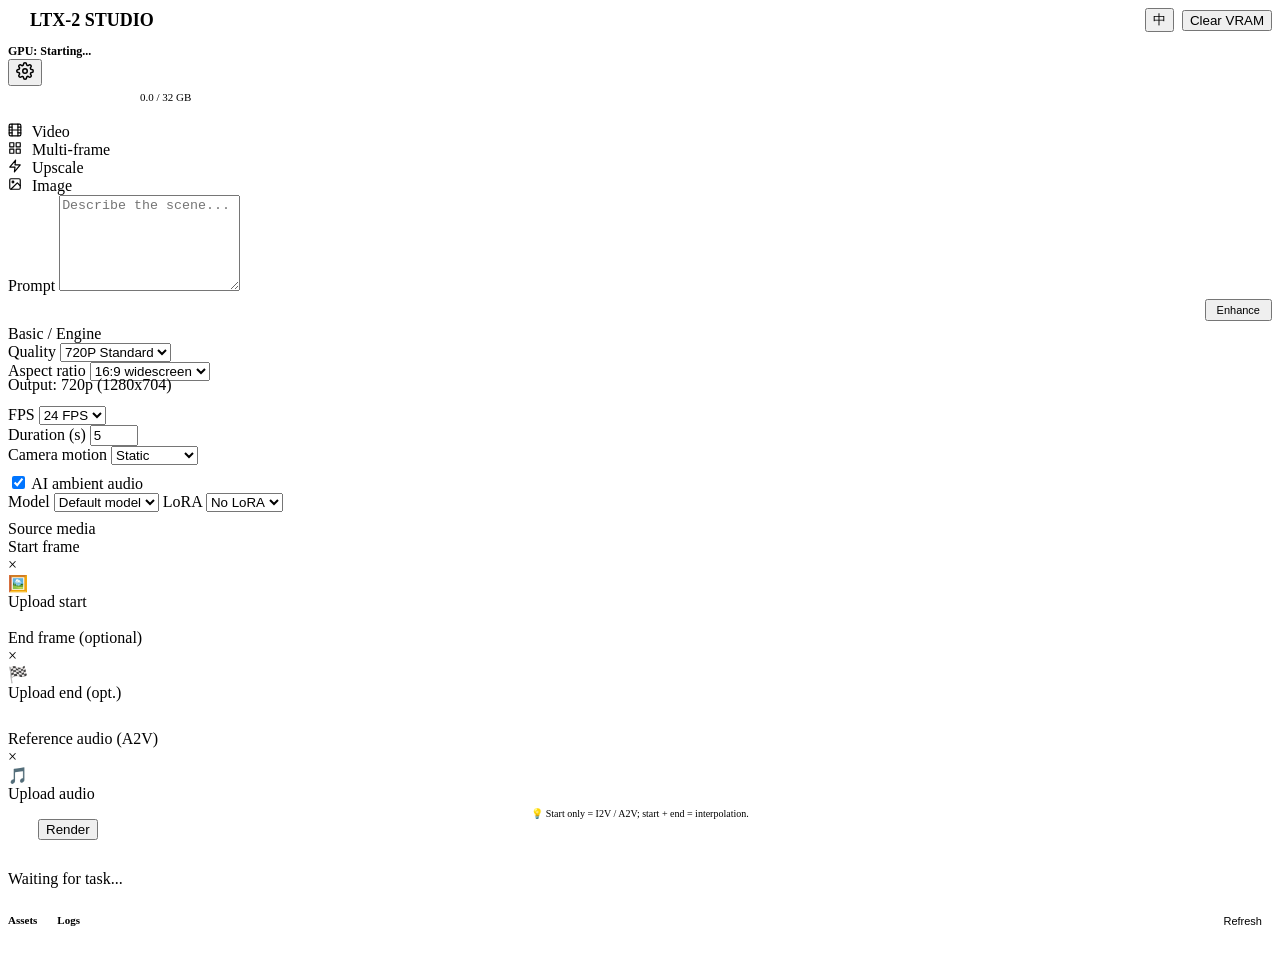
==== LTX2.3/UI/index.html @ d56b9833 "Refactor file paths for better compatibility, enhance prompt functionality, and update README for ve" ====
<!DOCTYPE html>
<html lang="en">
<head>
    <meta charset="UTF-8">
    <meta name="viewport" content="width=device-width, initial-scale=1.0">
    <title>LTX-2 | Multi-GPU Cinematic Studio</title>
        <link rel="stylesheet" href="index.css">
        <link rel="stylesheet" href="https://cdnjs.cloudflare.com/ajax/libs/plyr/3.7.8/plyr.css" />
</head>
<body>

<aside class="sidebar">
    <div class="sidebar-header">
        <div style="display: flex; align-items: center; justify-content: space-between; margin-bottom: 12px;">
            <div style="display: flex; align-items: center; gap: 10px;">
                <div id="sys-indicator" class="indicator-ready" style="width: 12px; height: 12px; border-radius: 50%;"></div>
                <span style="font-weight: 800; font-size: 18px;">LTX-2 STUDIO</span>
            </div>
            <div style="display: flex; gap: 8px; align-items: center;">
                <button type="button" id="lang-toggle-btn" class="lang-toggle">EN</button>
                <button id="clearGpuBtn" onclick="clearGpu()" class="btn-outline" data-i18n="clearVram">释放显存</button>
            </div>
        </div>
        
        <div class="top-status" style="margin-bottom: 5px;">
            <div style="display: flex; align-items: center; gap: 8px;">
                <span id="sys-status" style="font-weight:bold; color: var(--text-dim); font-size: 12px;" data-i18n="sysScanning">正在扫描 GPU...</span>
            </div>
            
            <button type="button" onclick="const el = document.getElementById('sys-settings'); el.style.display = el.style.display === 'none' ? 'block' : 'none';" class="btn-icon" data-i18n-title="settingsTitle" title="系统高级设置">
                <svg width="18" height="18" viewBox="0 0 24 24" fill="none" stroke="currentColor" stroke-width="2" stroke-linecap="round" stroke-linejoin="round"><circle cx="12" cy="12" r="3"></circle><path d="M19.4 15a1.65 1.65 0 0 0 .33 1.82l.06.06a2 2 0 0 1 0 2.83 2 2 0 0 1-2.83 0l-.06-.06a1.65 1.65 0 0 0-1.82-.33 1.65 1.65 0 0 0-1 1.51V21a2 2 0 0 1-2 2 2 2 0 0 1-2-2v-.09A1.65 1.65 0 0 0 9 19.4a1.65 1.65 0 0 0-1.82.33l-.06.06a2 2 0 0 1-2.83 0 2 2 0 0 1 0-2.83l.06-.06a1.65 1.65 0 0 0 .33-1.82 1.65 1.65 0 0 0-1.51-1H3a2 2 0 0 1-2-2 2 2 0 0 1 2-2h.09A1.65 1.65 0 0 0 4.6 9a1.65 1.65 0 0 0-.33-1.82l-.06-.06a2 2 0 0 1 0-2.83 2 2 0 0 1 2.83 0l.06.06a1.65 1.65 0 0 0 1.82.33H9a1.65 1.65 0 0 0 1-1.51V3a2 2 0 0 1 2-2 2 2 0 0 1 2 2v.09a1.65 1.65 0 0 0 1 1.51 1.65 1.65 0 0 0 1.82-.33l.06-.06a2 2 0 0 1 2.83 0 2 2 0 0 1 0 2.83l-.06.06a1.65 1.65 0 0 0-.33 1.82V9a1.65 1.65 0 0 0 1.51 1H21a2 2 0 0 1 2 2 2 2 0 0 1-2 2h-.09a1.65 1.65 0 0 0-1.51 1z"></path></svg>
            </button>

        </div>
        
        <div style="font-size: 11px; color: var(--text-dim); margin-bottom: 20px; display: flex; align-items: center; width: 100%;">
            <div class="vram-bar" style="width: 120px; min-width: 120px; margin-top: 0; margin-right: 12px;"><div class="vram-used" id="vram-fill"></div></div> 
            <span id="vram-text" style="font-variant-numeric: tabular-nums; flex-shrink: 0; text-align: right;">0/32 GB</span>
            <span id="gpu-name" style="display: none;"></span> <!-- Hidden globally to avoid duplicate -->
        </div>
        
        <div id="sys-settings" style="display: none; padding: 14px; background: rgba(0,0,0,0.4) !important; border-radius: 12px; border: 1px solid rgba(255,255,255,0.1); margin-bottom: 15px; box-shadow: 0 4px 15px rgba(0,0,0,0.5); backdrop-filter: blur(10px);">
            <div style="font-size: 13px; font-weight: bold; margin-bottom: 12px; color: #fff;" data-i18n="advancedSettings">高级设置</div>
            
            <label style="font-size: 11px; margin-bottom: 6px;" data-i18n="deviceSelect">工作设备选择</label>
            <select id="gpu-selector" onchange="switchGpu(this.value)" style="margin-bottom: 12px; font-size: 11px; padding: 6px;">
                <option value="" data-i18n="gpuDetecting">正在检测 GPU...</option>
            </select>
            
            
            <label style="font-size: 11px; margin-bottom: 6px; margin-top: 12px;" data-i18n="lmStudioEndpoint">LM Studio endpoint</label>
            <input type="text" id="lm-studio-url" value="http://localhost:1234/v1/chat/completions" style="height: 28px; font-size: 11px; padding: 0 10px; margin-bottom: 12px;" data-i18n-placeholder="lmStudioUrlPh" placeholder="http://localhost:1234/v1/chat/completions">

            <label style="font-size: 11px; margin-bottom: 6px; margin-top: 12px;" data-i18n="modelLoraSettings">Model & LoRA folders</label>
            <div id="lora-placement-hint" style="font-size: 11px; color: var(--text-dim); margin-top: 8px; line-height: 1.4;" data-i18n="loraPlacementHint">
                </div>
        </div>
    </div>

    <div class="sidebar-section">
        <div class="tabs">
            <div id="tab-video" class="tab" onclick="switchMode('video')">
                <svg width="14" height="14" viewBox="0 0 24 24" fill="none" stroke="currentColor" stroke-width="2" stroke-linecap="round" stroke-linejoin="round" style="margin-right: 6px;"><rect x="2" y="2" width="20" height="20" rx="2.18" ry="2.18"></rect><line x1="7" y1="2" x2="7" y2="22"></line><line x1="17" y1="2" x2="17" y2="22"></line><line x1="2" y1="12" x2="22" y2="12"></line><line x1="2" y1="7" x2="7" y2="7"></line><line x1="2" y1="17" x2="7" y2="17"></line><line x1="17" y1="17" x2="22" y2="17"></line><line x1="17" y1="7" x2="22" y2="7"></line></svg>
                <span data-i18n="tabVideo">视频生成</span>
            </div>
            <div id="tab-batch" class="tab" onclick="switchMode('batch')">
                <svg width="14" height="14" viewBox="0 0 24 24" fill="none" stroke="currentColor" stroke-width="2" stroke-linecap="round" stroke-linejoin="round" style="margin-right: 6px;"><rect x="3" y="3" width="7" height="7"></rect><rect x="14" y="3" width="7" height="7"></rect><rect x="14" y="14" width="7" height="7"></rect><rect x="3" y="14" width="7" height="7"></rect></svg>
                <span data-i18n="tabBatch">智能多帧</span>
            </div>
            <div id="tab-upscale" class="tab" onclick="switchMode('upscale')">
                <svg width="14" height="14" viewBox="0 0 24 24" fill="none" stroke="currentColor" stroke-width="2" stroke-linecap="round" stroke-linejoin="round" style="margin-right: 6px;"><polygon points="13 2 3 14 12 14 11 22 21 10 12 10 13 2"></polygon></svg>
                <span data-i18n="tabUpscale">视频增强</span>
            </div>
            <div id="tab-image" class="tab" onclick="switchMode('image')">
                <svg width="14" height="14" viewBox="0 0 24 24" fill="none" stroke="currentColor" stroke-width="2" stroke-linecap="round" stroke-linejoin="round" style="margin-right: 6px;"><rect x="3" y="3" width="18" height="18" rx="2" ry="2"></rect><circle cx="8.5" cy="8.5" r="1.5"></circle><polyline points="21 15 16 10 5 21"></polyline></svg>
                <span data-i18n="tabImage">图像生成</span>
            </div>
        </div>
        
        <label data-i18n="promptLabel">Prompt</label>
        <textarea id="prompt" data-i18n-placeholder="promptPlaceholder" placeholder="Describe the scene..." style="height: 90px; margin-bottom: 0;"></textarea>
        <div style="display: flex; justify-content: flex-end; margin-top: 4px; margin-bottom: 4px;">
            <button type="button" id="enhance-prompt-btn" onclick="enhancePrompt()" class="btn-outline" style="font-size: 11px; padding: 3px 10px;" data-i18n="enhancePrompt">Enhance</button>
        </div>
    </div>

    <!-- 视频模式选项 -->
    <div class="sidebar-section" id="video-opts" style="display:none">
        <div class="setting-group">
            <div class="group-title" data-i18n="basicEngine">基础画面 / Basic EngineSpecs</div>
            <div class="flex-row">
                <div class="flex-1">
                    <label data-i18n="qualityLevel">清晰度级别</label>
                    <select id="vid-quality" onchange="updateResPreview()">
                        <option value="1080">1080P Full HD</option>
                        <option value="720" selected>720P Standard</option>
                        <option value="540">540P Preview</option>
                    </select>
                </div>
                <div class="flex-1">
                    <label data-i18n="aspectRatio">画幅比例</label>
                    <select id="vid-ratio" onchange="updateResPreview()">
                        <option value="16:9" data-i18n="ratio169">16:9 电影宽幅</option>
                        <option value="9:16" data-i18n="ratio916">9:16 移动竖屏</option>
                    </select>
                </div>
            </div>
            <div id="res-preview" class="res-preview-tag" style="margin-top: -5px; margin-bottom: 12px;">最终发送: 1280x704</div>

            <div class="flex-row">
                <div class="flex-1">
                    <label data-i18n="fpsLabel">帧率 (FPS)</label>
                    <select id="vid-fps">
                        <option value="24" selected>24 FPS</option>
                        <option value="25">25 FPS</option>
                        <option value="30">30 FPS</option>
                        <option value="48">48 FPS</option>
                        <option value="60">60 FPS</option>
                    </select>
                </div>
                <div class="flex-1">
                    <label data-i18n="durationLabel">时长 (秒)</label>
                    <input type="number" id="vid-duration" value="5" min="1" max="30" step="1">
                </div>
            </div>

            <label style="margin-top: 12px;" data-i18n="cameraMotion">镜头运动方式</label>
            <select id="vid-motion">
                <option value="static" selected data-i18n="motionStatic">Static (静止机位)</option>
                <option value="dolly_in" data-i18n="motionDollyIn">Dolly In (推近)</option>
                <option value="dolly_out" data-i18n="motionDollyOut">Dolly Out (拉远)</option>
                <option value="dolly_left" data-i18n="motionDollyLeft">Dolly Left (向左)</option>
                <option value="dolly_right" data-i18n="motionDollyRight">Dolly Right (向右)</option>
                <option value="jib_up" data-i18n="motionJibUp">Jib Up (升臂)</option>
                <option value="jib_down" data-i18n="motionJibDown">Jib Down (降臂)</option>
                <option value="focus_shift" data-i18n="motionFocus">Focus Shift (焦点)</option>
            </select>
            <div class="checkbox-container" style="margin-top: 8px;">
                <input type="checkbox" id="vid-audio" checked>
                <label for="vid-audio" data-i18n="audioGen">生成 AI 环境音 (Audio Gen)</label>
            </div>

            <label style="margin-top: 12px;" data-i18n="selectModel">选择模型</label>
            <select id="vid-model" style="margin-bottom: 8px;">
                <option value="" data-i18n="defaultModel">使用默认模型</option>
            </select>
            <label data-i18n="selectLora">选择 LoRA</label>
            <select id="vid-lora" onchange="updateLoraStrength()" style="margin-bottom: 8px;">
                <option value="" data-i18n="noLora">不使用 LoRA</option>
            </select>
            <div id="lora-strength-container" style="display: none;">
                <label data-i18n="loraStrength">LoRA 强度</label>
                <input type="range" id="lora-strength" min="0.1" max="2.0" step="0.1" value="1.0" style="width: 100%;" oninput="document.getElementById('lora-strength-val').textContent = this.value">
                <span id="lora-strength-val" style="font-size: 12px; color: var(--accent);">1.0</span>
            </div>
        </div>

        <!-- 生成媒介组 -->
        <div class="setting-group" id="video-source-group">
            <div class="group-title" data-i18n="genSource">生成媒介 / Generation Source</div>
            
            <div class="flex-row" style="margin-bottom: 10px;">
                <div class="flex-1">
                    <label data-i18n="startFrame">起始帧 (首帧)</label>
                    <div class="upload-zone" id="start-frame-drop-zone" onclick="document.getElementById('start-frame-input').click()">
                        <div class="clear-img-overlay" id="clear-start-frame-overlay" onclick="event.stopPropagation(); clearFrame('start')">×</div>
                        <div id="start-frame-placeholder">
                            <div class="upload-icon">🖼️</div>
                            <div class="upload-text" data-i18n="uploadStart">上传首帧</div>
                        </div>
                        <img id="start-frame-preview" class="preview-thumb">
                        <input type="file" id="start-frame-input" accept="image/*" style="display:none" onchange="handleFrameUpload(this.files[0], 'start')">
                    </div>
                    <input type="hidden" id="start-frame-path">
                </div>
                <div class="flex-1">
                    <label data-i18n="endFrame">结束帧 (尾帧)</label>
                    <div class="upload-zone" id="end-frame-drop-zone" onclick="document.getElementById('end-frame-input').click()">
                        <div class="clear-img-overlay" id="clear-end-frame-overlay" onclick="event.stopPropagation(); clearFrame('end')">×</div>
                        <div id="end-frame-placeholder">
                            <div class="upload-icon">🏁</div>
                            <div class="upload-text" data-i18n="uploadEnd">上传尾帧 (可选)</div>
                        </div>
                        <img id="end-frame-preview" class="preview-thumb">
                        <input type="file" id="end-frame-input" accept="image/*" style="display:none" onchange="handleFrameUpload(this.files[0], 'end')">
                    </div>
                    <input type="hidden" id="end-frame-path">
                </div>
            </div>

            <div class="flex-row">
                <div class="flex-1">
                    <label data-i18n="refAudio">参考音频 (A2V)</label>
                    <div class="upload-zone" id="audio-drop-zone" onclick="document.getElementById('vid-audio-input').click()">
                        <div class="clear-img-overlay" id="clear-audio-overlay" onclick="event.stopPropagation(); clearUploadedAudio()">×</div>
                        <div id="audio-upload-placeholder">
                            <div class="upload-icon">🎵</div>
                            <div class="upload-text" data-i18n="uploadAudio">点击上传音频</div>
                        </div>
                        <div id="audio-upload-status" style="display:none;">
                            <div class="upload-icon" style="color:var(--accent); opacity:1;">✔️</div>
                            <div id="audio-filename-status" class="upload-text"></div>
                        </div>
                        <input type="file" id="vid-audio-input" accept="audio/*" style="display:none" onchange="handleAudioUpload(this.files[0])">
                    </div>
                    <input type="hidden" id="uploaded-audio-path">
                </div>
            </div>
            <div style="font-size: 10px; color: var(--text-dim); text-align: center; margin-top: 5px;" data-i18n="sourceHint">
                💡 若仅上传首帧 = 图生视频/音视频；若同时上传首尾帧 = 首尾插帧。
            </div>
        </div>
    </div>

    <!-- 图像模式选项 -->
    <div id="image-opts" class="sidebar-section" style="display:none">
        <label data-i18n="imgPreset">预设分辨率 (Presets)</label>
        <select id="img-res-preset" onchange="applyImgPreset(this.value)">
            <option value="1024x1024" data-i18n="imgOptSquare">1:1 Square (1024x1024)</option>
            <option value="1280x720" data-i18n="imgOptLand">16:9 Landscape (1280x720)</option>
            <option value="720x1280" data-i18n="imgOptPort">9:16 Portrait (720x1280)</option>
            <option value="custom" data-i18n="imgOptCustom">Custom 自定义...</option>
        </select>

        <div id="img-custom-res" class="flex-row" style="margin-top: 10px;">
            <div class="flex-1"><label data-i18n="width">宽度</label><input type="number" id="img-w" value="1024" onchange="updateImgResPreview()"></div>
            <div class="flex-1"><label data-i18n="height">高度</label><input type="number" id="img-h" value="1024" onchange="updateImgResPreview()"></div>
        </div>
        <div id="img-res-preview" class="res-preview-tag">最终发送: 1024x1024</div>
        
        <div class="label-group" style="margin-top: 15px;">
            <label data-i18n="samplingSteps">采样步数 (Steps)</label>
            <span class="val-badge" id="stepsVal">28</span>
        </div>
        <div class="slider-container">
            <input type="range" id="img-steps" min="1" max="50" value="28" oninput="document.getElementById('stepsVal').innerText=this.value">
        </div>
    </div>

    <!-- 超分模式选项 -->
    <div id="upscale-opts" class="sidebar-section" style="display:none">
        <div class="setting-group">
            <label data-i18n="upscaleSource">待超分视频 (Source)</label>
            <div class="upload-zone" id="upscale-drop-zone" onclick="document.getElementById('upscale-video-input').click()" style="margin-bottom: 0;">
                <div class="clear-img-overlay" id="clear-upscale-overlay" onclick="event.stopPropagation(); clearUpscaleVideo()">×</div>
                <div id="upscale-placeholder">
                    <div class="upload-icon">📹</div>
                    <div class="upload-text" data-i18n="upscaleUpload">拖入低分辨率视频片段</div>
                </div>
                <div id="upscale-status" style="display:none;">
                    <div class="upload-icon" style="color:var(--accent); opacity:1;">✔️</div>
                    <div id="upscale-filename" class="upload-text"></div>
                </div>
                <input type="file" id="upscale-video-input" accept="video/*" style="display:none" onchange="handleUpscaleVideoUpload(this.files[0])">
            </div>
            <input type="hidden" id="upscale-video-path">
        </div>

        <div class="setting-group">
            <label data-i18n="targetRes">目标分辨率</label>
            <select id="upscale-res" style="margin-bottom: 0;">
                <option value="1080p" data-i18n="upscale1080">1080P Full HD (2x)</option>
                <option value="720p" data-i18n="upscale720">720P HD</option>
            </select>
        </div>
        </div>

    <!-- 智能多帧模式 -->
    <div class="sidebar-section" id="batch-opts" style="display:none">
        <div class="setting-group">
            <div class="group-title" data-i18n="smartMultiFrameGroup">智能多帧</div>
            <div class="smart-param-mode-label" data-i18n="workflowModeLabel">工作流模式（点击切换）</div>
            <div class="smart-param-modes" role="radiogroup" aria-label="工作流模式">
                <label class="smart-param-mode-opt">
                    <input type="radio" name="batch-workflow" value="single" checked onchange="onBatchWorkflowChange()">
                    <span class="smart-param-mode-title" data-i18n="wfSingle">单次多关键帧</span>
                </label>
                <label class="smart-param-mode-opt">
                    <input type="radio" name="batch-workflow" value="segments" onchange="onBatchWorkflowChange()">
                    <span class="smart-param-mode-title" data-i18n="wfSegments">分段拼接</span>
                </label>
            </div>
            
            <label data-i18n="uploadImages">上传图片</label>
            <div class="upload-zone" id="batch-images-drop-zone" onclick="document.getElementById('batch-images-input').click()" style="min-height: 72px; margin-bottom: 0;">
                <div id="batch-images-placeholder">
                    <div class="upload-icon">📁</div>
                    <div class="upload-text" data-i18n="uploadMulti1">点击或拖入多张图片</div>
                    <div class="upload-hint" data-i18n="uploadMulti2">支持一次选多张，可多次添加</div>
                </div>
                <input type="file" id="batch-images-input" accept="image/*" multiple style="display:none" onchange="handleBatchImagesUpload(this.files, true)">
            </div>
            <input type="hidden" id="batch-images-path">

            <div class="batch-thumb-strip-wrap" id="batch-thumb-strip-wrap" style="display: none;">
                <div class="batch-thumb-strip-head">
                    <span class="batch-thumb-strip-title" data-i18n="batchStripTitle">已选图片 · 顺序 = 播放先后</span>
                    <span class="batch-thumb-strip-hint" data-i18n="batchStripHint">在缩略图上按住拖动排序；松手落入虚线框位置</span>
                </div>
                <div class="batch-images-container" id="batch-images-container"></div>
            </div>

            <div style="font-size: 10px; color: var(--text-dim); margin-bottom: 12px; margin-top: 10px; line-height: 1.45;" data-i18n-html="batchFfmpegHint">
                💡 <strong>分段模式</strong>：2 张 = 1 段；3 张 = 2 段再拼接。<strong>单次模式</strong>：几张图就几个 latent 锚点，一条视频出片。<br>
                多段需 <code style="font-size:9px;">ffmpeg</code>：装好后加 PATH，或设环境变量 <code style="font-size:9px;">LTX_FFMPEG_PATH</code>，或在 <code style="font-size:9px;">%LOCALAPPDATA%\LTXDesktop\ffmpeg_path.txt</code> 第一行写 ffmpeg.exe 完整路径。
            </div>

            <label style="margin-top: 4px;" data-i18n="globalPromptLabel">本页全局补充词（可选）</label>
            <textarea id="batch-common-prompt" data-i18n-placeholder="globalPromptPh" placeholder="与顶部主 Prompt 叠加；单次模式与分段模式均可用" style="width: 100%; height: 56px; margin-bottom: 10px; padding: 8px; font-size: 11px; box-sizing: border-box; resize: vertical; border-radius: 8px; border: 1px solid var(--border); background: var(--item); color: var(--text);"></textarea>

            <label style="margin-top: 8px;" data-i18n="bgmLabel">成片配乐（可选，统一音轨）</label>
            <div class="upload-zone" id="batch-audio-drop-zone" onclick="document.getElementById('batch-audio-input').click()" style="min-height: 44px; margin-bottom: 8px; position: relative;">
                <div class="clear-img-overlay" id="clear-batch-audio-overlay" onclick="event.stopPropagation(); clearBatchBackgroundAudio()" style="display: none;">×</div>
                <div id="batch-audio-placeholder">
                    <div class="upload-text" style="font-size: 11px;" data-i18n="bgmUploadHint">上传一条完整 BGM（生成完成后会替换整段成片的音轨）</div>
                </div>
                <div id="batch-audio-status" style="display: none; font-size: 11px; color: var(--accent);"></div>
                <input type="file" id="batch-audio-input" accept="audio/*" style="display:none" onchange="handleBatchBackgroundAudioUpload(this.files[0])">
            </div>
            <input type="hidden" id="batch-background-audio-path">

            <div id="batch-segments-container" style="margin-top: 15px;"></div>
        </div>

        <div class="setting-group">
            <div class="group-title" data-i18n="basicEngine">基础画面 / Basic EngineSpecs</div>
            <div class="flex-row">
                <div class="flex-1">
                    <label data-i18n="qualityLevel">清晰度级别</label>
                    <select id="batch-quality" onchange="updateBatchResPreview()">
                        <option value="1080">1080P Full HD</option>
                        <option value="720" selected>720P Standard</option>
                        <option value="540">540P Preview</option>
                    </select>
                </div>
                <div class="flex-1">
                    <label data-i18n="aspectRatio">画幅比例</label>
                    <select id="batch-ratio" onchange="updateBatchResPreview()">
                        <option value="16:9" data-i18n="ratio169">16:9 电影宽幅</option>
                        <option value="9:16" data-i18n="ratio916">9:16 移动竖屏</option>
                    </select>
                </div>
            </div>
            <div id="batch-res-preview" class="res-preview-tag" style="margin-top: -5px; margin-bottom: 12px;">最终发送: 1280x704</div>

            <label data-i18n="selectModel">选择模型</label>
            <select id="batch-model" style="margin-bottom: 8px;">
                <option value="" data-i18n="defaultModel">使用默认模型</option>
            </select>
            <label data-i18n="selectLora">选择 LoRA</label>
            <select id="batch-lora" onchange="updateBatchLoraStrength()" style="margin-bottom: 8px;">
                <option value="" data-i18n="noLora">不使用 LoRA</option>
            </select>
            <div id="batch-lora-strength-container" style="display: none;">
                <label data-i18n="loraStrength">LoRA 强度</label>
                <input type="range" id="batch-lora-strength" min="0.1" max="2.0" step="0.1" value="1.2" style="width: 100%;" oninput="document.getElementById('batch-lora-strength-val').textContent = this.value">
                <span id="batch-lora-strength-val" style="font-size: 12px; color: var(--accent);">1.2</span>
            </div>
        </div>
    </div>

    <div style="padding: 0 30px 30px 30px;">
        <button class="btn-primary" id="mainBtn" onclick="run()" data-i18n="mainRender">开始渲染</button>
    </div>
</aside>

<main class="workspace">
    <section class="viewer" id="viewer-section">
        <div class="monitor" id="viewer">
            <div id="loading-txt" data-i18n="waitingTask">等待分配渲染任务...</div>
            <img id="res-img" src="">
            <div id="video-wrapper" style="width:100%; height:100%; display:none; max-height:100%; align-items:center; justify-content:center;">
                <video id="res-video" autoplay loop playsinline></video>
            </div>
            <div class="progress-container"><div id="progress-fill"></div></div>
        </div>
    </section>

    <!-- Drag Handle -->
    <div id="resize-handle" style="
        height: 5px; background: transparent; cursor: row-resize;
        flex-shrink: 0; position: relative; z-index: 50;
        display: flex; align-items: center; justify-content: center;
    " data-i18n-title="resizeHandleTitle" title="拖动调整面板高度">
        <div style="width: 40px; height: 3px; background: var(--border); border-radius: 999px; pointer-events: none;"></div>
    </div>

    <section class="library" id="library-section">
        <div style="display: flex; justify-content: space-between; margin-bottom: 15px; align-items: center; border-bottom: 1px solid var(--border); padding-bottom: 10px;">
            <div style="display: flex; gap: 20px;">
                <span id="tab-history" style="font-size: 11px; font-weight: 800; color: var(--accent); cursor: pointer; border-bottom: 2px solid var(--accent); padding-bottom: 11px; margin-bottom: -11px;" onclick="switchLibTab('history')" data-i18n="libHistory">历史资产 / ASSETS</span>
                <span id="tab-log" style="font-size: 11px; font-weight: 800; color: var(--text-dim); cursor: pointer; border-bottom: 2px solid transparent; padding-bottom: 11px; margin-bottom: -11px;" onclick="switchLibTab('log')" data-i18n="libLog">系统日志 / LOGS</span>
            </div>
            <button type="button" onclick="fetchHistory(currentHistoryPage)" style="background: var(--item); border: 1px solid var(--border); border-radius: 6px; color: var(--text-dim); font-size: 11px; padding: 4px 10px; cursor: pointer;" data-i18n="refresh">刷新</button>
        </div>
        
        <div id="log-container" style="display: none; flex: 1; flex-direction: column;">
            <div id="log" data-i18n="logReady">> LTX-2 Studio Ready. Expecting commands...</div>
        </div>
        
        <div id="history-wrapper">
            <div id="history-container"></div>
        </div>
        <div id="pagination-bar" style="display:none;"></div>
    </section>
</main>
<script src="https://cdnjs.cloudflare.com/ajax/libs/plyr/3.7.8/plyr.min.js"></script>
<script src="i18n.js"></script>
<script src="index.js"></script>

</body>
</html>
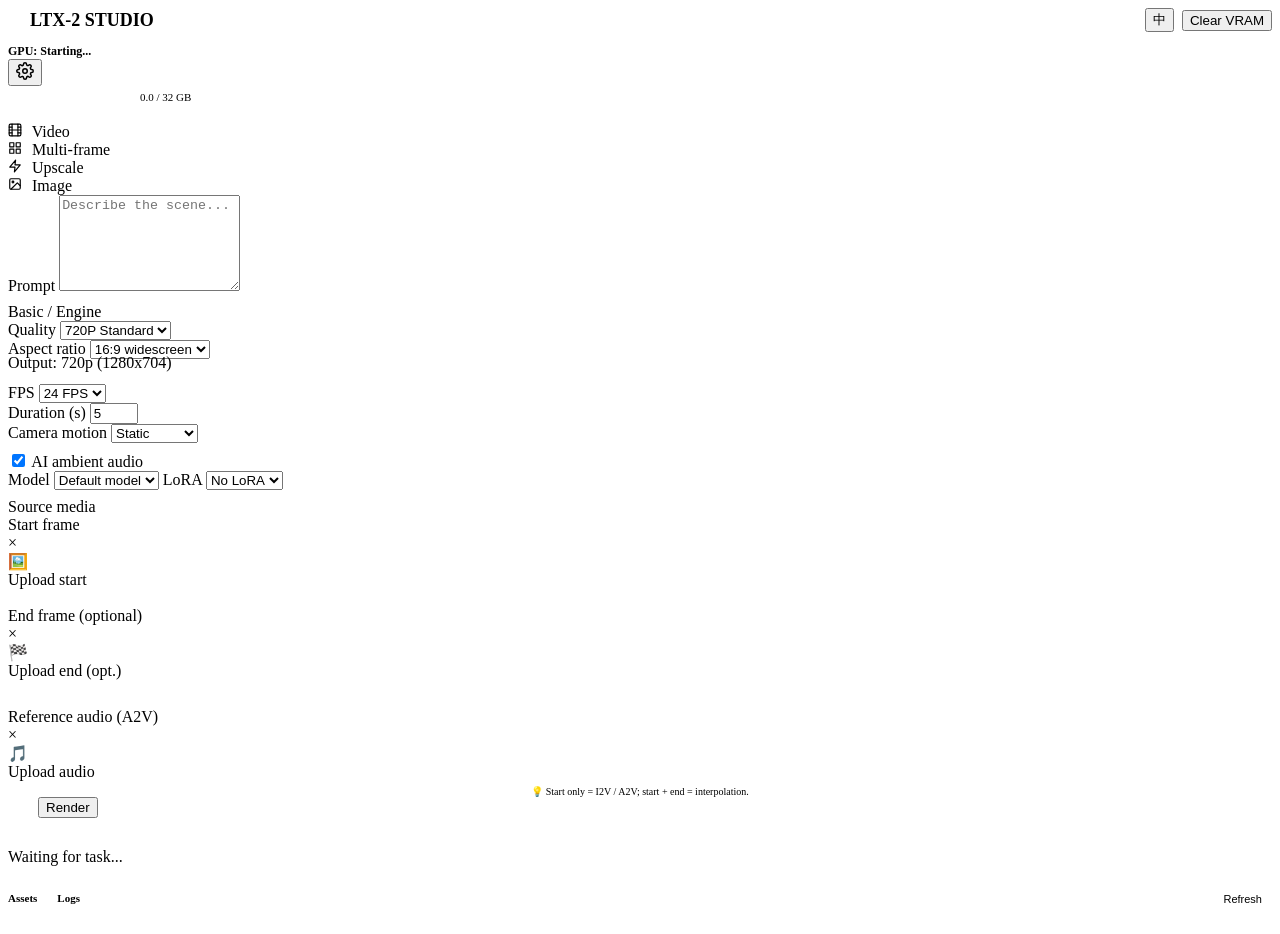
==== commit 8a9a4343: "feat: Enhance LTX Desktop integration with bilingual support and new API endpoints - Updated main.py" ====
--- a/LTX2.3/UI/index.html
+++ b/LTX2.3/UI/index.html
@@ -39,7 +39,7 @@
             <span id="gpu-name" style="display: none;"></span> <!-- Hidden globally to avoid duplicate -->
         </div>
         
-        <div id="sys-settings" style="display: none; padding: 14px; background: rgba(0,0,0,0.4) !important; border-radius: 12px; border: 1px solid rgba(255,255,255,0.1); margin-bottom: 15px; box-shadow: 0 4px 15px rgba(0,0,0,0.5); backdrop-filter: blur(10px);">
+        <div id="sys-settings" style="display: none; padding: 14px; background: rgba(0,0,0,0.4) !important; border-radius: 12px; border: 1px solid rgba(255,255,255,0.1); margin-bottom: 15px; box-shadow: 0 4px 15px rgba(0,0,0,0.5); backdrop-filter: blur(10px); max-height: 60vh; overflow-y: auto;">
             <div style="font-size: 13px; font-weight: bold; margin-bottom: 12px; color: #fff;" data-i18n="advancedSettings">高级设置</div>
             
             <label style="font-size: 11px; margin-bottom: 6px;" data-i18n="deviceSelect">工作设备选择</label>
@@ -48,12 +48,71 @@
             </select>
             
             
-            <label style="font-size: 11px; margin-bottom: 6px; margin-top: 12px;" data-i18n="lmStudioEndpoint">LM Studio endpoint</label>
-            <input type="text" id="lm-studio-url" value="http://localhost:1234/v1/chat/completions" style="height: 28px; font-size: 11px; padding: 0 10px; margin-bottom: 12px;" data-i18n-placeholder="lmStudioUrlPh" placeholder="http://localhost:1234/v1/chat/completions">
-
-            <label style="font-size: 11px; margin-bottom: 6px; margin-top: 12px;" data-i18n="modelLoraSettings">Model & LoRA folders</label>
-            <div id="lora-placement-hint" style="font-size: 11px; color: var(--text-dim); margin-top: 8px; line-height: 1.4;" data-i18n="loraPlacementHint">
-                </div>
+            <!-- LM Studio Prompt Enhancement (collapsible) -->
+            <div style="margin-top: 12px; margin-bottom: 12px;">
+                <div style="display: flex; align-items: center; gap: 8px; margin-bottom: 8px;">
+                    <input type="checkbox" id="lm-studio-enabled">
+                    <label for="lm-studio-enabled" style="font-size: 11px; font-weight: bold; cursor: pointer;" data-i18n="lmStudioToggle">Enable LM Studio Enhancement</label>
+                </div>
+                <div id="lm-studio-settings" style="display: none; padding: 10px; background: rgba(0,0,0,0.2); border-radius: 8px; border: 1px solid rgba(255,255,255,0.05);">
+                    <label style="font-size: 11px; margin-bottom: 4px;" data-i18n="lmStudioEndpoint">LM Studio endpoint</label>
+                    <input type="text" id="lm-studio-url" value="http://localhost:1234/v1/chat/completions" style="height: 28px; font-size: 11px; padding: 0 10px; margin-bottom: 8px;" data-i18n-placeholder="lmStudioUrlPh" placeholder="http://localhost:1234/v1/chat/completions">
+
+                    <label style="font-size: 11px; margin-bottom: 4px;" data-i18n="lmStudioModel">Model</label>
+                    <div style="display: flex; gap: 6px; margin-bottom: 8px;">
+                        <select id="lm-studio-model" style="flex: 1; height: 28px; font-size: 11px;">
+                            <option value="" data-i18n="lmAutoModel">Auto-detect</option>
+                        </select>
+                        <button type="button" id="lm-studio-refresh-models" class="btn-outline" style="font-size: 10px; padding: 2px 8px;" data-i18n="refresh">Refresh</button>
+                    </div>
+
+                    <div style="display: flex; gap: 10px; margin-bottom: 8px;">
+                        <div style="flex: 1;">
+                            <label style="font-size: 11px;" data-i18n="lmContextLen">Context length</label>
+                            <input type="number" id="lm-studio-ctx" value="4096" min="512" max="131072" step="512" style="height: 28px; font-size: 11px;">
+                        </div>
+                        <div style="flex: 1;">
+                            <label style="font-size: 11px;" data-i18n="lmTemperature">Temperature</label>
+                            <div style="display: flex; align-items: center; gap: 6px;">
+                                <input type="range" id="lm-studio-temp" min="0" max="2" step="0.1" value="0.7" style="flex: 1;" oninput="document.getElementById('lm-temp-val').textContent = this.value">
+                                <span id="lm-temp-val" style="font-size: 11px; color: var(--accent); min-width: 24px;">0.7</span>
+                            </div>
+                        </div>
+                    </div>
+
+                    <div class="checkbox-container" style="margin-bottom: 6px;">
+                        <input type="checkbox" id="lm-studio-unload">
+                        <label for="lm-studio-unload" style="font-size: 11px;" data-i18n="lmUnloadAfter">Unload model after inference</label>
+                    </div>
+                    <div class="checkbox-container" style="margin-bottom: 6px;">
+                        <input type="checkbox" id="lm-studio-strip-think" checked>
+                        <label for="lm-studio-strip-think" style="font-size: 11px;" data-i18n="lmStripThinking">Strip thinking/reasoning blocks</label>
+                    </div>
+
+                    <div style="font-size: 10px; color: var(--text-dim); margin-top: 6px; line-height: 1.4;" data-i18n="lmApiNote">
+                        Note: In LTX API mode, prompt enhancement is handled server-side; LM Studio is skipped.
+                    </div>
+                </div>
+            </div>
+
+            <!-- Model, LoRA & Text Encoder Settings -->
+            <label style="font-size: 11px; margin-bottom: 6px;" data-i18n="modelLoraSettings">Model & LoRA folders</label>
+
+            <label style="font-size: 10px; margin-bottom: 4px; margin-top: 6px; color: var(--text-dim);" data-i18n="modelFolder">Models folder</label>
+            <input type="text" id="custom-models-dir" style="height: 28px; font-size: 11px; padding: 0 10px; margin-bottom: 6px;" data-i18n-placeholder="modelFolderPh" placeholder="e.g. F:\LTX2.3\models">
+
+            <label style="font-size: 10px; margin-bottom: 4px; color: var(--text-dim);" data-i18n="loraFolder">LoRA folder</label>
+            <input type="text" id="custom-lora-dir" style="height: 28px; font-size: 11px; padding: 0 10px; margin-bottom: 6px;" data-i18n-placeholder="loraFolderPh" placeholder="e.g. F:\LTX2.3\loras">
+
+            <div class="checkbox-container" style="margin-top: 6px; margin-bottom: 6px;">
+                <input type="checkbox" id="local-text-encoder-toggle" checked>
+                <label for="local-text-encoder-toggle" style="font-size: 11px;" data-i18n="textEncoderToggle">Use local text encoder</label>
+            </div>
+            <div style="font-size: 10px; color: var(--text-dim); margin-bottom: 8px;" data-i18n="textEncoderToggleDesc">When off, uses API encoding (requires Gemini API Key)</div>
+
+            <button type="button" id="save-scan-dirs-btn" class="btn-outline" style="font-size: 11px; padding: 4px 12px;" data-i18n="saveScan">Save & Scan</button>
+
+            <div id="lora-placement-hint" style="font-size: 10px; color: var(--text-dim); margin-top: 8px; line-height: 1.4;"></div>
         </div>
     </div>
 
@@ -80,7 +139,14 @@
         <label data-i18n="promptLabel">Prompt</label>
         <textarea id="prompt" data-i18n-placeholder="promptPlaceholder" placeholder="Describe the scene..." style="height: 90px; margin-bottom: 0;"></textarea>
         <div style="display: flex; justify-content: flex-end; margin-top: 4px; margin-bottom: 4px;">
-            <button type="button" id="enhance-prompt-btn" onclick="enhancePrompt()" class="btn-outline" style="font-size: 11px; padding: 3px 10px;" data-i18n="enhancePrompt">Enhance</button>
+            <button type="button" id="enhance-prompt-btn" onclick="enhancePrompt()" class="btn-outline" style="font-size: 11px; padding: 3px 10px; display: none;" data-i18n="enhancePrompt">Enhance</button>
+        </div>
+        <div id="enhanced-prompt-display" style="display: none; margin-bottom: 8px;">
+            <div style="display: flex; justify-content: space-between; align-items: center; margin-bottom: 4px;">
+                <label style="font-size: 11px; color: var(--accent); font-weight: bold;" data-i18n="enhancedPromptLabel">Enhanced Prompt</label>
+                <button type="button" id="clear-enhanced-btn" onclick="clearEnhancedPrompt()" class="btn-outline" style="font-size: 10px; padding: 2px 8px;" data-i18n="clearEnhanced">Clear</button>
+            </div>
+            <div id="enhanced-prompt-text" style="font-size: 11px; padding: 8px; background: rgba(37,99,235,0.08); border: 1px solid rgba(37,99,235,0.2); border-radius: 8px; color: var(--text); line-height: 1.5; max-height: 120px; overflow-y: auto; white-space: pre-wrap;"></div>
         </div>
     </div>
 
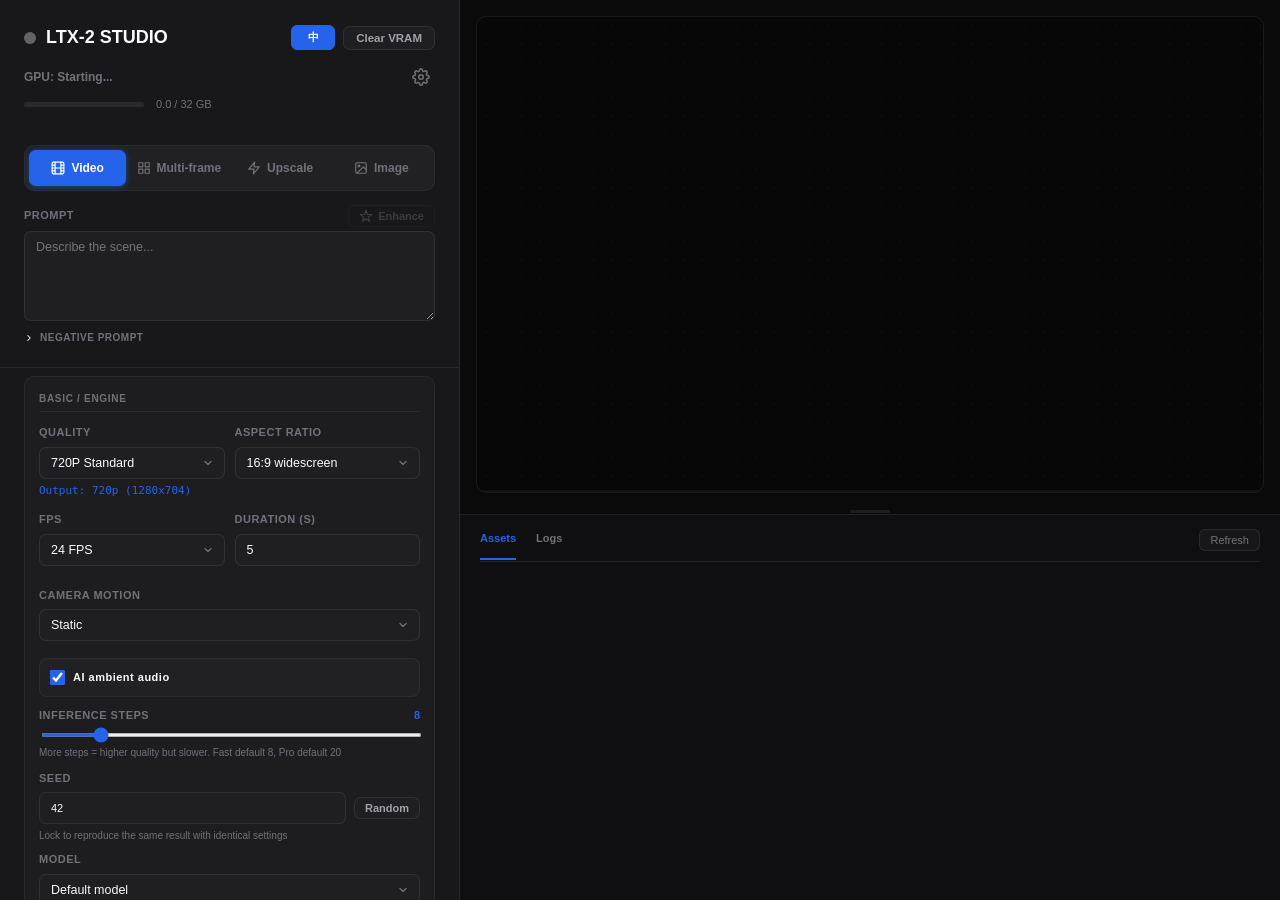
==== commit 955857f9: "feat: Implement seed control and upscaler toggle endpoints in FastAPI app" ====
--- a/LTX2.3/UI/index.html
+++ b/LTX2.3/UI/index.html
@@ -113,6 +113,13 @@
             <button type="button" id="save-scan-dirs-btn" class="btn-outline" style="font-size: 11px; padding: 4px 12px;" data-i18n="saveScan">Save & Scan</button>
 
             <div id="lora-placement-hint" style="font-size: 10px; color: var(--text-dim); margin-top: 8px; line-height: 1.4;"></div>
+
+            <!-- Upscaler Toggle -->
+            <div class="checkbox-container" style="margin-top: 10px; margin-bottom: 4px;">
+                <input type="checkbox" id="upscaler-toggle" checked>
+                <label for="upscaler-toggle" style="font-size: 11px;" data-i18n="upscalerToggle">Enable built-in upscaler</label>
+            </div>
+            <div style="font-size: 10px; color: var(--text-dim); margin-bottom: 8px; line-height: 1.4;" data-i18n="upscalerDesc">Disabling reduces VRAM usage. Takes effect on next generation.</div>
         </div>
     </div>
 
@@ -136,17 +143,32 @@
             </div>
         </div>
         
-        <label data-i18n="promptLabel">Prompt</label>
+        <div style="display: flex; justify-content: space-between; align-items: center; margin-bottom: 4px;">
+            <label style="margin-bottom: 0;" data-i18n="promptLabel">Prompt</label>
+            <button type="button" id="enhance-prompt-btn" onclick="handleEnhanceClick()" class="btn-enhance disabled" title="Enhance prompt with AI" data-i18n-title="enhancePromptTooltip">
+                <svg width="14" height="14" viewBox="0 0 24 24" fill="none" stroke="currentColor" stroke-width="2" stroke-linecap="round" stroke-linejoin="round"><path d="M12 2l2.4 7.4H22l-6.2 4.5 2.4 7.4L12 16.8l-6.2 4.5 2.4-7.4L2 9.4h7.6z"/></svg>
+                <span data-i18n="enhancePrompt">Enhance</span>
+            </button>
+        </div>
         <textarea id="prompt" data-i18n-placeholder="promptPlaceholder" placeholder="Describe the scene..." style="height: 90px; margin-bottom: 0;"></textarea>
-        <div style="display: flex; justify-content: flex-end; margin-top: 4px; margin-bottom: 4px;">
-            <button type="button" id="enhance-prompt-btn" onclick="enhancePrompt()" class="btn-outline" style="font-size: 11px; padding: 3px 10px; display: none;" data-i18n="enhancePrompt">Enhance</button>
-        </div>
-        <div id="enhanced-prompt-display" style="display: none; margin-bottom: 8px;">
+        <div id="enhanced-prompt-display" style="display: none; margin-top: 6px; margin-bottom: 8px;">
             <div style="display: flex; justify-content: space-between; align-items: center; margin-bottom: 4px;">
                 <label style="font-size: 11px; color: var(--accent); font-weight: bold;" data-i18n="enhancedPromptLabel">Enhanced Prompt</label>
                 <button type="button" id="clear-enhanced-btn" onclick="clearEnhancedPrompt()" class="btn-outline" style="font-size: 10px; padding: 2px 8px;" data-i18n="clearEnhanced">Clear</button>
             </div>
             <div id="enhanced-prompt-text" style="font-size: 11px; padding: 8px; background: rgba(37,99,235,0.08); border: 1px solid rgba(37,99,235,0.2); border-radius: 8px; color: var(--text); line-height: 1.5; max-height: 120px; overflow-y: auto; white-space: pre-wrap;"></div>
+        </div>
+        <!-- Negative Prompt (collapsible) -->
+        <div id="negative-prompt-section" style="margin-top: 4px; margin-bottom: 4px;">
+            <div style="display: flex; align-items: center; gap: 6px; cursor: pointer;" onclick="toggleNegativePrompt()">
+                <svg id="neg-prompt-chevron" width="10" height="10" viewBox="0 0 24 24" fill="none" stroke="currentColor" stroke-width="2.5" stroke-linecap="round" stroke-linejoin="round" style="transition: transform 0.2s; transform: rotate(0deg);">
+                    <polyline points="9 18 15 12 9 6"></polyline>
+                </svg>
+                <label style="margin-bottom: 0; cursor: pointer; font-size: 10px; color: var(--text-dim);" data-i18n="negativePromptLabel">Negative Prompt</label>
+            </div>
+            <div id="negative-prompt-body" style="display: none; margin-top: 4px;">
+                <textarea id="negative-prompt" data-i18n-placeholder="negativePromptPh" placeholder="low quality, blurry, noisy..." style="height: 50px; font-size: 11px; margin-bottom: 0;">low quality, blurry, noisy, static noise, distorted</textarea>
+            </div>
         </div>
     </div>
 
@@ -206,7 +228,28 @@
                 <label for="vid-audio" data-i18n="audioGen">生成 AI 环境音 (Audio Gen)</label>
             </div>
 
-            <label style="margin-top: 12px;" data-i18n="selectModel">选择模型</label>
+            <!-- Inference Steps -->
+            <div style="margin-top: 10px;">
+                <div style="display: flex; justify-content: space-between; align-items: center;">
+                    <label style="margin-bottom: 0;" data-i18n="inferenceStepsLabel">Inference Steps</label>
+                    <span style="font-size: 11px; color: var(--accent); font-weight: 600;" id="inference-steps-val">8</span>
+                </div>
+                <input type="range" id="vid-inference-steps" min="1" max="50" value="8" style="width: 100%; margin-top: 4px;"
+                       oninput="document.getElementById('inference-steps-val').innerText=this.value; localStorage.setItem('inference_steps', this.value);">
+                <div style="font-size: 10px; color: var(--text-dim); margin-top: 2px;" data-i18n="inferenceStepsHint">More steps = higher quality but slower. Fast default 8, Pro default 20</div>
+            </div>
+
+            <!-- Seed Control -->
+            <div style="margin-top: 10px; margin-bottom: 8px;">
+                <label data-i18n="seedLabel">Seed</label>
+                <div style="display: flex; align-items: center; gap: 8px;">
+                    <input type="number" id="seed-value" value="42" min="0" max="2147483647" style="flex: 1; height: 32px; font-size: 11px; margin-bottom: 0;" disabled>
+                    <button type="button" id="seed-lock-btn" onclick="toggleSeedLock()" class="btn-outline" style="font-size: 11px; padding: 4px 10px; min-width: 60px; white-space: nowrap;" data-i18n="seedUnlocked">Random</button>
+                </div>
+                <div style="font-size: 10px; color: var(--text-dim); margin-top: 4px;" data-i18n="seedHint">Lock to reproduce the same result with identical settings</div>
+            </div>
+
+            <label style="margin-top: 4px;" data-i18n="selectModel">选择模型</label>
             <select id="vid-model" style="margin-bottom: 8px;">
                 <option value="" data-i18n="defaultModel">使用默认模型</option>
             </select>
@@ -409,6 +452,17 @@
             </div>
             <div id="batch-res-preview" class="res-preview-tag" style="margin-top: -5px; margin-bottom: 12px;">最终发送: 1280x704</div>
 
+            <!-- Batch Inference Steps -->
+            <div style="margin-bottom: 10px;">
+                <div style="display: flex; justify-content: space-between; align-items: center;">
+                    <label style="margin-bottom: 0;" data-i18n="inferenceStepsLabel">Inference Steps</label>
+                    <span style="font-size: 11px; color: var(--accent); font-weight: 600;" id="batch-inference-steps-val">8</span>
+                </div>
+                <input type="range" id="batch-inference-steps" min="1" max="50" value="8" style="width: 100%; margin-top: 4px;"
+                       oninput="document.getElementById('batch-inference-steps-val').innerText=this.value; localStorage.setItem('batch_inference_steps', this.value);">
+                <div style="font-size: 10px; color: var(--text-dim); margin-top: 2px;" data-i18n="inferenceStepsHint">More steps = higher quality but slower. Fast default 8, Pro default 20</div>
+            </div>
+
             <label data-i18n="selectModel">选择模型</label>
             <select id="batch-model" style="margin-bottom: 8px;">
                 <option value="" data-i18n="defaultModel">使用默认模型</option>
--- a/LTX2.3/UI/index.css
+++ b/LTX2.3/UI/index.css
@@ -0,0 +1,821 @@
+:root {
+            --accent:      #2563EB;     /* Refined blue – not too bright, not purple */
+            --accent-hover:#3B82F6;
+            --accent-dim:  rgba(37,99,235,0.14);
+            --accent-ring: rgba(37,99,235,0.35);
+            --bg:          #111113;
+            --panel:       #18181B;
+            --panel-2:     #1F1F23;
+            --item:        rgba(255,255,255,0.035);
+            --border:      rgba(255,255,255,0.08);
+            --border-2:    rgba(255,255,255,0.05);
+            --text-dim:    #71717A;
+            --text-sub:    #A1A1AA;
+            --text:        #FAFAFA;
+        }
+
+        * { box-sizing: border-box; -webkit-font-smoothing: antialiased; min-width: 0; }
+        body {
+            background: var(--bg); margin: 0; color: var(--text);
+            font-family: -apple-system, "SF Pro Display", "Segoe UI", sans-serif;
+            display: flex; height: 100vh; overflow: hidden;
+            font-size: 13px; line-height: 1.5;
+        }
+
+        .sidebar {
+            width: 460px; min-width: 460px;
+            background: var(--panel);
+            border-right: 1px solid var(--border);
+            display: flex; flex-direction: column; z-index: 20;
+            overflow-y: auto; overflow-x: hidden;
+        }
+
+        /* Scrollbar */
+        ::-webkit-scrollbar { width: 5px; height: 5px; }
+        ::-webkit-scrollbar-track { background: transparent; }
+        ::-webkit-scrollbar-thumb { background: rgba(255,255,255,0.08); border-radius: 10px; }
+        ::-webkit-scrollbar-thumb:hover { background: rgba(255,255,255,0.18); }
+
+        .sidebar-header { padding: 24px 24px 4px; }
+
+        .lang-toggle {
+            background: transparent;
+            border: 1px solid var(--border);
+            color: var(--text-dim);
+            padding: 4px 10px;
+            border-radius: 6px;
+            font-size: 11px;
+            cursor: pointer;
+            transition: background 0.15s, color 0.15s, border-color 0.15s;
+            font-weight: 700;
+            min-width: 44px;
+            flex-shrink: 0;
+        }
+        .lang-toggle:hover {
+            background: var(--item);
+            color: var(--text);
+            border-color: var(--accent);
+        }
+        .lang-toggle.active {
+            background: var(--accent);
+            color: #fff;
+            border-color: var(--accent);
+        }
+        .sidebar-section { padding: 8px 24px 18px; border-bottom: 1px solid var(--border); }
+
+        .setting-group {
+            background: rgba(255,255,255,0.025);
+            border: 1px solid var(--border-2);
+            border-radius: 10px;
+            padding: 14px;
+            margin-bottom: 12px;
+        }
+        .group-title {
+            font-size: 10px; color: var(--text-dim); font-weight: 700;
+            text-transform: uppercase; letter-spacing: 0.7px;
+            margin-bottom: 12px; padding-bottom: 5px;
+            border-bottom: 1px solid var(--border-2);
+        }
+
+        /* Mode Tabs */
+        .tabs {
+            display: flex; gap: 4px; margin-bottom: 14px;
+            background: rgba(255,255,255,0.04);
+            padding: 4px; border-radius: 10px;
+            border: 1px solid var(--border-2);
+        }
+        .tab {
+            flex: 1; padding: 9px 0; text-align: center; border-radius: 7px;
+            cursor: pointer; font-size: 12px; color: var(--text-dim);
+            transition: all 0.2s; font-weight: 600;
+            display: flex; align-items: center; justify-content: center;
+        }
+        .tab.active { background: var(--accent); color: #fff; box-shadow: 0 1px 6px rgba(10,132,255,0.45); }
+        .tab:hover:not(.active) { background: rgba(255,255,255,0.06); color: var(--text); }
+
+        .label-group { display: flex; justify-content: space-between; align-items: center; margin-bottom: 6px; }
+        label { display: block; font-size: 11px; color: var(--text-dim); font-weight: 600; text-transform: uppercase; letter-spacing: 0.5px; margin-bottom: 6px; }
+        .val-badge { font-size: 11px; color: var(--accent); font-family: "SF Mono", ui-monospace, monospace; font-weight: 600; }
+
+        input[type="text"], input[type="number"], select, textarea {
+            width: 100%; background: var(--panel-2);
+            border: 1px solid var(--border);
+            border-radius: 7px; color: var(--text);
+            padding: 8px 11px; font-size: 12.5px; outline: none; margin-bottom: 9px;
+            /* Only transition border/shadow – NOT background-image to prevent arrow flicker */
+            transition: border-color 0.15s, box-shadow 0.15s;
+        }
+        input:focus, select:focus, textarea:focus {
+            border-color: var(--accent);
+            box-shadow: 0 0 0 2px var(--accent-ring);
+        }
+        select {
+            -webkit-appearance: none; -moz-appearance: none; appearance: none;
+            /* Stable grey arrow – no background shorthand so it won't animate */
+            background-color: var(--panel-2);
+            background-image: url("data:image/svg+xml,%3Csvg xmlns='http://www.w3.org/2000/svg' width='12' height='12' viewBox='0 0 24 24' fill='none' stroke='%2371717A' stroke-width='2.5' stroke-linecap='round' stroke-linejoin='round'%3E%3Cpolyline points='6 9 12 15 18 9'/%3E%3C/svg%3E");
+            background-repeat: no-repeat;
+            background-position: right 10px center;
+            background-size: 12px;
+            padding-right: 28px;
+            cursor: pointer;
+            /* Explicitly do NOT transition background properties */
+            transition: border-color 0.15s, box-shadow 0.15s;
+        }
+        select:focus { background-color: var(--panel-2); }
+        select option { background: #27272A; color: var(--text); }
+        textarea { resize: vertical; min-height: 78px; font-family: inherit; }
+
+        .slider-container { display: flex; align-items: center; gap: 12px; margin-bottom: 14px; }
+        input[type="range"] { flex: 1; accent-color: var(--accent); height: 4px; cursor: pointer; border-radius: 2px; }
+
+        .upload-zone {
+            border: 1px dashed var(--border); border-radius: 10px;
+            padding: 18px 10px; text-align: center; cursor: pointer;
+            background: rgba(255,255,255,0.03); margin-bottom: 10px; position: relative;
+            transition: all 0.2s;
+        }
+        .upload-zone:hover, .upload-zone.dragover { background: var(--accent-dim); border-color: var(--accent); }
+        .upload-zone.has-images {
+            padding: 12px; background: rgba(255,255,255,0.025);
+        }
+        .upload-zone.has-images .upload-placeholder-mini {
+            display: flex; align-items: center; gap: 8px; justify-content: center;
+            color: var(--text-dim); font-size: 11px;
+        }
+        .upload-zone.has-images .upload-placeholder-mini span {
+            background: var(--item); padding: 6px 12px; border-radius: 6px;
+        }
+        #batch-images-placeholder { display: block; }
+        .upload-zone.has-images #batch-images-placeholder { display: none; }
+
+        /* 批量模式：上传区下方的横向缩略图条 */
+        .batch-thumb-strip-wrap {
+            margin-top: 10px;
+            margin-bottom: 4px;
+        }
+        .batch-thumb-strip-head {
+            display: flex;
+            flex-direction: column;
+            gap: 2px;
+            margin-bottom: 8px;
+        }
+        .batch-thumb-strip-title {
+            font-size: 11px;
+            font-weight: 700;
+            color: var(--text-sub);
+        }
+        .batch-thumb-strip-hint {
+            font-size: 10px;
+            color: var(--text-dim);
+        }
+        .batch-images-container {
+            display: flex;
+            flex-direction: row;
+            flex-wrap: nowrap;
+            gap: 10px;
+            overflow-x: auto;
+            overflow-y: visible;
+            padding: 6px 4px 14px;
+            margin: 0 -4px;
+            scrollbar-width: thin;
+            scrollbar-color: var(--border) transparent;
+            align-items: center;
+        }
+        .batch-images-container::-webkit-scrollbar { height: 6px; }
+        .batch-images-container::-webkit-scrollbar-thumb {
+            background: var(--border);
+            border-radius: 3px;
+        }
+        .batch-image-wrapper {
+            flex: 0 0 72px;
+            width: 72px;
+            height: 72px;
+            position: relative;
+            border-radius: 10px;
+            overflow: hidden;
+            background: var(--item);
+            border: 1px solid var(--border);
+            cursor: grab;
+            touch-action: none;
+            user-select: none;
+            -webkit-user-select: none;
+            transition:
+                flex-basis 0.38s cubic-bezier(0.22, 1, 0.36, 1),
+                width 0.38s cubic-bezier(0.22, 1, 0.36, 1),
+                min-width 0.38s cubic-bezier(0.22, 1, 0.36, 1),
+                margin 0.38s cubic-bezier(0.22, 1, 0.36, 1),
+                opacity 0.25s ease,
+                border-color 0.2s ease,
+                box-shadow 0.2s ease,
+                transform 0.28s cubic-bezier(0.22, 1, 0.36, 1);
+        }
+        .batch-image-wrapper:active { cursor: grabbing; }
+        .batch-image-wrapper.batch-thumb--source {
+            flex: 0 0 0;
+            width: 0;
+            min-width: 0;
+            height: 72px;
+            margin: 0;
+            padding: 0;
+            border: none;
+            overflow: hidden;
+            opacity: 0;
+            background: transparent;
+            box-shadow: none;
+            pointer-events: none;
+            /* 收起必须瞬时：若与占位框同时用 0.38s 过渡，右侧缩略图会与「突然出现」的槽位不同步而闪一下 */
+            transition: none !important;
+        }
+        /* 按下瞬间：冻结其它卡片与槽位动画，避免「槽位插入 + 邻居过渡」两帧打架 */
+        .batch-images-container.is-batch-settling .batch-image-wrapper:not(.batch-thumb--source) {
+            transition: none !important;
+        }
+        .batch-images-container.is-batch-settling .batch-thumb-drop-slot {
+            animation: none;
+            opacity: 1;
+        }
+        /* 拖动时跟手的浮动缩略图（避免原槽位透明后光标下像「黑块」） */
+        .batch-thumb-floating-ghost {
+            position: fixed;
+            left: 0;
+            top: 0;
+            z-index: 99999;
+            width: 76px;
+            height: 76px;
+            border-radius: 12px;
+            overflow: hidden;
+            pointer-events: none;
+            will-change: transform;
+            box-shadow:
+                0 20px 50px rgba(0, 0, 0, 0.45),
+                0 10px 28px rgba(0, 0, 0, 0.28),
+                0 0 0 1px rgba(255, 255, 255, 0.18);
+            transform: translate3d(0, 0, 0) scale(1.06) rotate(-1deg);
+        }
+        .batch-thumb-floating-ghost img {
+            width: 100%;
+            height: 100%;
+            object-fit: cover;
+            display: block;
+            pointer-events: none;
+        }
+        .batch-thumb-drop-slot {
+            flex: 0 0 72px;
+            width: 72px;
+            height: 72px;
+            box-sizing: border-box;
+            border-radius: 12px;
+            border: 2px dashed rgba(255, 255, 255, 0.22);
+            background: linear-gradient(145deg, rgba(255, 255, 255, 0.09), rgba(255, 255, 255, 0.03));
+            pointer-events: none;
+            transition: border-color 0.35s ease, box-shadow 0.35s ease, opacity 0.35s ease;
+            animation: batch-slot-breathe 2.4s ease-in-out infinite;
+            box-shadow: inset 0 0 0 1px rgba(255, 255, 255, 0.06);
+        }
+        @keyframes batch-slot-breathe {
+            0%, 100% { opacity: 0.88; }
+            50% { opacity: 1; }
+        }
+        .batch-image-wrapper .batch-thumb-img-wrap {
+            width: 100%;
+            height: 100%;
+            border-radius: 9px;
+            overflow: hidden;
+            /* 必须让事件落到外层 .batch-image-wrapper，否则 HTML5 drag 无法从 draggable 父级启动 */
+            pointer-events: none;
+        }
+        .batch-image-wrapper .batch-thumb-img {
+            width: 100%;
+            height: 100%;
+            object-fit: cover;
+            display: block;
+            pointer-events: none;
+            user-select: none;
+            -webkit-user-drag: none;
+        }
+        .batch-thumb-remove {
+            position: absolute;
+            top: 3px;
+            right: 3px;
+            z-index: 5;
+            box-sizing: border-box;
+            min-width: 22px;
+            height: 22px;
+            padding: 0 5px;
+            margin: 0;
+            border: 1px solid rgba(255, 255, 255, 0.12);
+            border-radius: 6px;
+            background: rgba(0, 0, 0, 0.5);
+            font-family: inherit;
+            font-size: 14px;
+            font-weight: 400;
+            line-height: 1;
+            color: rgba(255, 255, 255, 0.9);
+            opacity: 0.72;
+            cursor: pointer;
+            display: flex;
+            align-items: center;
+            justify-content: center;
+            transition: background 0.12s, opacity 0.12s, border-color 0.12s;
+            pointer-events: auto;
+        }
+        .batch-image-wrapper:hover .batch-thumb-remove {
+            opacity: 1;
+            background: rgba(0, 0, 0, 0.68);
+            border-color: rgba(255, 255, 255, 0.2);
+        }
+        .batch-thumb-remove:hover {
+            background: rgba(80, 20, 20, 0.75) !important;
+            border-color: rgba(255, 180, 180, 0.35);
+            color: #fff;
+        }
+        .batch-thumb-remove:focus-visible {
+            opacity: 1;
+            outline: 2px solid var(--accent-dim, rgba(120, 160, 255, 0.6));
+            outline-offset: 1px;
+        }
+        .upload-icon { font-size: 18px; margin-bottom: 6px; opacity: 0.45; }
+        .upload-text { font-size: 11px; color: var(--text); }
+        .upload-hint { font-size: 10px; color: var(--text-dim); margin-top: 3px; }
+        .preview-thumb { width: 100%; height: auto; max-height: 100px; object-fit: contain; border-radius: 8px; display: none; margin-top: 10px; }
+        .clear-img-overlay {
+            position: absolute; top: 8px; right: 8px; background: rgba(255,59,48,0.85); color: white;
+            width: 20px; height: 20px; border-radius: 10px; display: none; align-items: center; justify-content: center;
+            font-size: 11px; cursor: pointer; z-index: 5;
+        }
+
+        .btn-outline {
+            background: var(--panel-2);
+            border: 1px solid var(--border);
+            color: var(--text-sub); padding: 5px 12px; border-radius: 7px;
+            font-size: 11.5px; font-weight: 600; cursor: pointer;
+            transition: background 0.15s, border-color 0.15s, color 0.15s;
+            display: inline-flex; align-items: center; justify-content: center; gap: 5px;
+            white-space: nowrap;
+        }
+        .btn-outline:hover:not(:disabled) { background: rgba(255,255,255,0.08); color: var(--text); border-color: rgba(255,255,255,0.18); }
+        .btn-outline:active { opacity: 0.7; }
+        .btn-outline:disabled { opacity: 0.3; cursor: not-allowed; }
+
+        .btn-icon {
+            padding: 5px; background: transparent; border: none; color: var(--text-dim);
+            border-radius: 6px; cursor: pointer; display: flex; align-items: center; justify-content: center;
+            transition: color 0.15s, background 0.15s;
+        }
+        .btn-icon:hover { color: var(--text-sub); background: rgba(255,255,255,0.07); }
+
+        .btn-primary {
+            width: 100%; padding: 13px;
+            background: var(--accent); border: none;
+            border-radius: 9px; color: #fff; font-weight: 700; font-size: 13.5px;
+            letter-spacing: 0.2px; cursor: pointer; margin-top: 14px;
+            transition: background 0.15s;
+        }
+        .btn-primary:hover:not(:disabled) { background: var(--accent-hover); }
+        .btn-primary:active { opacity: 0.82; }
+        .btn-primary:disabled { background: rgba(255,255,255,0.08); color: var(--text-dim); cursor: not-allowed; }
+
+        .btn-danger {
+            width: 100%; padding: 12px; background: #DC2626; border: none;
+            border-radius: 9px; color: #fff; font-weight: 700; font-size: 13.5px;
+            cursor: pointer; margin-top: 8px; display: none; transition: background 0.15s;
+        }
+        .btn-danger:hover { background: #EF4444; }
+
+        /* Workspace */
+        .workspace { flex: 1; display: flex; flex-direction: column; background: #0A0A0A; position: relative; overflow: hidden; }
+        .viewer { flex: 2; display: flex; align-items: center; justify-content: center; padding: 16px; background: #0A0A0A; position: relative; min-height: 40vh; }
+        .monitor {
+            width: 100%; height: 100%; max-width: 1650px; border-radius: 10px; border: 1px solid var(--border);
+            overflow: hidden; position: relative; background: #070707;
+            display: flex; align-items: center; justify-content: center;
+            background-image: radial-gradient(rgba(255,255,255,0.02) 1px, transparent 1px);
+            background-size: 18px 18px;
+        }
+        .monitor img, .monitor video {
+            width: auto; height: auto; max-width: 100%; max-height: 100%;
+            object-fit: contain; display: none; z-index: 2; border-radius: 3px;
+        }
+
+        .progress-container { position: absolute; bottom: 0; left: 0; width: 100%; height: 2px; background: var(--border-2); z-index: 10; }
+        #progress-fill { width: 0%; height: 100%; background: var(--accent); transition: width 0.5s; }
+        #loading-txt { font-size: 12px; color: var(--text-sub); font-weight: 600; z-index: 5; position: absolute; display: none; }
+
+
+
+        .spinner {
+            width: 12px; height: 12px;
+            border: 2px solid rgba(255,255,255,0.2);
+            border-top-color: currentColor;
+            border-radius: 50%;
+            animation: spin 1s linear infinite;
+        }
+        @keyframes spin { to { transform: rotate(360deg); } }
+        
+        .loading-card {
+            display: flex; align-items: center; justify-content: center;
+            flex-direction: column; gap: 6px; color: var(--text-dim); font-size: 10px;
+            background: rgba(37,99,235,0.07) !important;
+            border-color: rgba(37,99,235,0.3) !important;
+        }
+        .loading-card .spinner { width: 28px; height: 28px; border-width: 3px; color: var(--accent); }
+        .loading-card:hover { background: rgba(37,99,235,0.14) !important; border-color: var(--accent) !important; }
+
+        .library { flex: 1.5; border-top: 1px solid var(--border); padding: 14px 20px; display: flex; flex-direction: column; background: #0F0F11; overflow-y: hidden; }
+        #log-container { flex: 1; overflow-y: auto; padding-right: 4px; }
+        #log { font-family: ui-monospace, "SF Mono", monospace; font-size: 10.5px; color: var(--text-dim); line-height: 1.7; }
+
+        /* History wrapper: scrollable area for thumbnails only */
+        #history-wrapper {
+            flex: 1;
+            overflow-y: auto;
+            min-height: 110px;   /* always show at least one row */
+            padding-right: 4px;
+        }
+        #history-container {
+            display: grid;
+            grid-template-columns: repeat(auto-fill, minmax(150px, 1fr));
+            justify-content: start;
+            gap: 10px; align-content: flex-start;
+            padding-bottom: 4px;
+        }
+        /* Pagination row: hidden, using infinite scroll instead */
+        #pagination-bar {
+            display: none;
+        }
+
+        .history-card {
+            width: 100%; max-width: 200px; aspect-ratio: 16 / 9;
+            background: #1A1A1E; border-radius: 7px;
+            overflow: hidden; border: 1px solid var(--border);
+            cursor: pointer; position: relative; transition: border-color 0.15s, transform 0.15s;
+        }
+        .history-card:hover { border-color: var(--accent); transform: translateY(-1px); }
+        .history-card img, .history-card video {
+            width: 100%; height: 100%; object-fit: cover;
+            background: #1A1A1E;
+        }
+        /* 解码/加载完成前避免视频黑块猛闪，与卡片底色一致；就绪后淡入 */
+        .history-card .history-thumb-media {
+            opacity: 0;
+            transition: opacity 0.28s ease;
+        }
+        .history-card .history-thumb-media.history-thumb-ready {
+            opacity: 1;
+        }
+        .history-type-badge {
+            position: absolute; top: 5px; left: 5px; font-size: 8px; padding: 1px 5px; border-radius: 3px;
+            background: rgba(0,0,0,0.8); color: var(--text-sub); border: 1px solid rgba(255,255,255,0.06);
+            z-index: 2; font-weight: 700; letter-spacing: 0.4px;
+        }
+        .history-delete-btn {
+            position: absolute; top: 5px; right: 5px; width: 20px; height: 20px;
+            border-radius: 50%; border: none; background: rgba(255,50,50,0.8); color: #fff;
+            font-size: 10px; cursor: pointer; z-index: 3; display: flex; align-items: center; justify-content: center;
+            opacity: 0; transition: opacity 0.2s;
+        }
+        .history-card:hover .history-delete-btn { opacity: 1; }
+        .history-delete-btn:hover { background: rgba(255,0,0,0.9); }
+
+        .vram-bar { width: 160px; height: 5px; background: rgba(255,255,255,0.08); border-radius: 999px; overflow: hidden; display: inline-block; vertical-align: middle; }
+        .vram-used { height: 100%; background: var(--accent); width: 0%; transition: width 0.5s; }
+
+        /* 智能多帧：工作流模式卡片式单选 */
+        .smart-param-mode-label {
+            font-size: 10px;
+            color: var(--text-dim);
+            font-weight: 700;
+            margin-bottom: 8px;
+            letter-spacing: 0.04em;
+            text-transform: uppercase;
+        }
+        .smart-param-modes {
+            display: flex;
+            flex-direction: row;
+            align-items: stretch;
+            gap: 0;
+            padding: 3px;
+            margin-bottom: 12px;
+            background: var(--panel-2);
+            border-radius: 8px;
+            border: 1px solid var(--border);
+        }
+        .smart-param-mode-opt {
+            display: flex;
+            align-items: center;
+            justify-content: center;
+            flex: 1;
+            min-width: 0;
+            gap: 0;
+            margin: 0;
+            padding: 6px 8px;
+            border-radius: 6px;
+            border: none;
+            background: transparent;
+            cursor: pointer;
+            transition: background 0.15s, color 0.15s;
+            position: relative;
+        }
+        .smart-param-mode-opt:hover:not(:has(input:checked)) {
+            background: rgba(255, 255, 255, 0.05);
+        }
+        .smart-param-mode-opt input[type="radio"] {
+            position: absolute;
+            opacity: 0;
+            width: 0;
+            height: 0;
+            margin: 0;
+        }
+        .smart-param-mode-opt:has(input:checked) {
+            background: var(--accent);
+            box-shadow: none;
+        }
+        .smart-param-mode-opt:has(input:checked) .smart-param-mode-title {
+            color: #fff;
+        }
+        .smart-param-mode-title {
+            font-size: 11px;
+            font-weight: 600;
+            color: var(--text-sub);
+            text-align: center;
+            line-height: 1.25;
+            flex: none;
+            min-width: 0;
+        }
+        /* 单次多关键帧：时间轴面板 */
+        .batch-kf-panel {
+            background: var(--item);
+            border-radius: 10px;
+            padding: 12px 14px;
+            margin-bottom: 10px;
+            border: 1px solid var(--border);
+        }
+        .batch-kf-panel-hd {
+            display: flex;
+            flex-wrap: wrap;
+            align-items: center;
+            justify-content: space-between;
+            gap: 10px;
+            margin-bottom: 8px;
+        }
+        .batch-kf-panel-title {
+            font-size: 12px;
+            font-weight: 700;
+            color: var(--text);
+        }
+        .batch-kf-total-pill {
+            font-size: 11px;
+            color: var(--text-sub);
+            background: var(--panel-2);
+            border: 1px solid var(--border);
+            border-radius: 999px;
+            padding: 6px 12px;
+            white-space: nowrap;
+        }
+        .batch-kf-total-pill strong {
+            color: var(--accent);
+            font-weight: 800;
+            font-variant-numeric: tabular-nums;
+            margin: 0 2px;
+        }
+        .batch-kf-total-unit {
+            font-size: 10px;
+            color: var(--text-dim);
+        }
+        .batch-kf-panel-hint {
+            font-size: 10px;
+            color: var(--text-dim);
+            line-height: 1.5;
+            margin: 0 0 12px;
+        }
+        .batch-kf-timeline-col {
+            display: flex;
+            flex-direction: column;
+            gap: 0;
+        }
+        .batch-kf-kcard {
+            border-radius: 10px;
+            border: 1px solid var(--border);
+            background: rgba(255, 255, 255, 0.03);
+            padding: 10px 12px;
+        }
+        .batch-kf-kcard-head {
+            display: flex;
+            align-items: center;
+            gap: 12px;
+            margin-bottom: 10px;
+        }
+        .batch-kf-kthumb {
+            width: 48px;
+            height: 48px;
+            border-radius: 8px;
+            object-fit: cover;
+            flex-shrink: 0;
+            border: 1px solid var(--border);
+        }
+        .batch-kf-kcard-titles {
+            display: flex;
+            flex-direction: column;
+            gap: 4px;
+            min-width: 0;
+        }
+        .batch-kf-ktitle {
+            font-size: 12px;
+            font-weight: 700;
+            color: var(--text);
+        }
+        .batch-kf-anchor {
+            font-size: 11px;
+            color: var(--accent);
+            font-variant-numeric: tabular-nums;
+            font-weight: 600;
+        }
+        .batch-kf-kcard-ctrl {
+            display: flex;
+            flex-wrap: wrap;
+            align-items: center;
+            gap: 12px;
+        }
+        .batch-kf-klabel {
+            font-size: 10px;
+            color: var(--text-dim);
+            display: flex;
+            align-items: center;
+            gap: 8px;
+        }
+        .batch-kf-klabel input[type="number"] {
+            width: 72px;
+            padding: 6px 8px;
+            font-size: 12px;
+            border-radius: 6px;
+            border: 1px solid var(--border);
+            background: var(--panel);
+            color: var(--text);
+        }
+        /* 关键帧之间：细时间轴 + 单行紧凑间隔输入 */
+        .batch-kf-gap {
+            display: flex;
+            align-items: stretch;
+            gap: 8px;
+            padding: 0 0 6px;
+            margin: 0 0 0 10px;
+        }
+        .batch-kf-gap-rail {
+            width: 2px;
+            flex-shrink: 0;
+            border-radius: 2px;
+            background: linear-gradient(
+                180deg,
+                rgba(255, 255, 255, 0.06),
+                var(--accent-dim),
+                rgba(255, 255, 255, 0.04)
+            );
+            min-height: 22px;
+            align-self: stretch;
+        }
+        .batch-kf-gap-inner {
+            display: flex;
+            align-items: center;
+            gap: 8px;
+            flex: 1;
+            min-width: 0;
+            padding: 2px 0 4px;
+        }
+        .batch-kf-gap-ix {
+            font-size: 10px;
+            font-weight: 600;
+            color: var(--text-dim);
+            font-variant-numeric: tabular-nums;
+            letter-spacing: -0.02em;
+            flex-shrink: 0;
+        }
+        .batch-kf-seg-field {
+            display: inline-flex;
+            align-items: center;
+            gap: 3px;
+            margin: 0;
+            cursor: text;
+        }
+        .batch-kf-seg-input {
+            width: 46px;
+            min-width: 0;
+            padding: 2px 5px;
+            font-size: 11px;
+            font-weight: 600;
+            line-height: 1.3;
+            border-radius: 4px;
+            border: 1px solid var(--border);
+            background: rgba(0, 0, 0, 0.2);
+            color: var(--text);
+            font-variant-numeric: tabular-nums;
+        }
+        .batch-kf-seg-input:hover {
+            border-color: rgba(255, 255, 255, 0.12);
+        }
+        .batch-kf-seg-input:focus {
+            outline: none;
+            border-color: var(--accent);
+            box-shadow: 0 0 0 1px var(--accent-ring);
+        }
+        .batch-kf-gap-unit {
+            font-size: 10px;
+            color: var(--text-dim);
+            font-weight: 500;
+            flex-shrink: 0;
+        }
+
+        .sub-mode-toggle { display: flex; background: var(--panel-2); border-radius: 7px; padding: 3px; border: 1px solid var(--border); }
+        .sub-mode-btn { flex: 1; padding: 6px 0; border-radius: 5px; border: none; background: transparent; font-size: 11.5px; color: var(--text-dim); font-weight: 600; cursor: pointer; transition: background 0.15s, color 0.15s; }
+        .sub-mode-btn.active { background: var(--accent); color: #fff; }
+        .sub-mode-btn:hover:not(.active) { background: rgba(255,255,255,0.05); color: var(--text-sub); }
+
+        .vid-section { display: none; margin-top: 12px; }
+        .vid-section.active-section { display: block; animation: fadeIn 0.25s ease; }
+        @keyframes fadeIn { from { opacity: 0; transform: translateY(4px); } to { opacity: 1; transform: translateY(0); } }
+
+        /* Status indicator */
+        @keyframes breathe-orange {
+            0%,100% { box-shadow: 0 0 4px #FF9F0A; opacity: 0.7; }
+            50%      { box-shadow: 0 0 10px #FF9F0A; opacity: 1; }
+        }
+        .indicator-busy    { background: #FF9F0A !important; animation: breathe-orange 1.6s infinite ease-in-out !important; box-shadow: none !important; transition: all 0.3s; }
+        .indicator-ready   { background: #30D158 !important; box-shadow: 0 0 8px rgba(48,209,88,0.6) !important; animation: none !important; transition: all 0.3s; }
+        .indicator-offline { background: #636366 !important; box-shadow: none !important; animation: none !important; transition: all 0.3s; }
+
+        .res-preview-tag { font-size: 11px; color: var(--accent); margin-bottom: 10px; font-family: ui-monospace, monospace; }
+        .top-status { display: flex; justify-content: space-between; font-size: 12px; color: var(--text-dim); margin-bottom: 8px; align-items: center; }
+        .checkbox-container { display: flex; align-items: center; gap: 8px; cursor: pointer; background: rgba(255,255,255,0.02); padding: 10px; border-radius: 8px; border: 1px solid var(--border-2); }
+        .checkbox-container input { width: 15px; height: 15px; accent-color: var(--accent); cursor: pointer; margin: 0; }
+        .checkbox-container label { margin-bottom: 0; cursor: pointer; text-transform: none; color: var(--text); }
+        .flex-row { display: flex; gap: 10px; }
+        .flex-1 { flex: 1; min-width: 0; }
+
+        @media (max-width: 1024px) {
+            body { flex-direction: column; overflow-y: auto; }
+            .sidebar { width: 100%; min-width: 100%; border-right: none; border-bottom: 1px solid var(--border); height: auto; overflow: visible; }
+            .workspace { height: auto; min-height: 100vh; overflow: visible; }
+        }
+:root {
+    --plyr-color-main: #3F51B5;
+    --plyr-video-control-background-hover: rgba(255,255,255,0.1);
+    --plyr-control-radius: 6px;
+    --plyr-player-width: 100%;
+}
+.plyr {
+    border-radius: 8px;
+    overflow: hidden;
+    width: 100%;
+    height: 100%;
+}
+.plyr--video .plyr__controls {
+    background: linear-gradient(rgba(0,0,0,0), rgba(0,0,0,0.8));
+    padding: 20px 15px 15px 15px;
+}
+
+/* Enhance prompt button - always visible */
+.btn-enhance {
+    display: inline-flex;
+    align-items: center;
+    gap: 5px;
+    background: rgba(37,99,235,0.08);
+    border: 1px solid rgba(37,99,235,0.25);
+    color: var(--accent);
+    font-size: 11px;
+    font-weight: 600;
+    padding: 3px 10px;
+    border-radius: 6px;
+    cursor: pointer;
+    transition: all 0.2s;
+    white-space: nowrap;
+}
+.btn-enhance:hover:not(.disabled) {
+    background: rgba(37,99,235,0.18);
+    border-color: var(--accent);
+}
+.btn-enhance.disabled {
+    opacity: 0.4;
+    cursor: default;
+    border-color: var(--border);
+    color: var(--text-dim);
+    background: transparent;
+}
+.btn-enhance.disabled:hover {
+    opacity: 0.55;
+    border-color: rgba(255,255,255,0.15);
+}
+.btn-enhance.enhancing {
+    pointer-events: none;
+    opacity: 0.6;
+}
+
+/* Settings highlight animation for LM Studio discovery */
+@keyframes settingsHighlight {
+    0%, 100% { border-color: rgba(255,255,255,0.05); }
+    50% { border-color: var(--accent); box-shadow: 0 0 12px rgba(37,99,235,0.3); }
+}
+.lm-studio-highlight {
+    animation: settingsHighlight 0.6s ease 2;
+    border-radius: 8px;
+    padding: 4px;
+}
